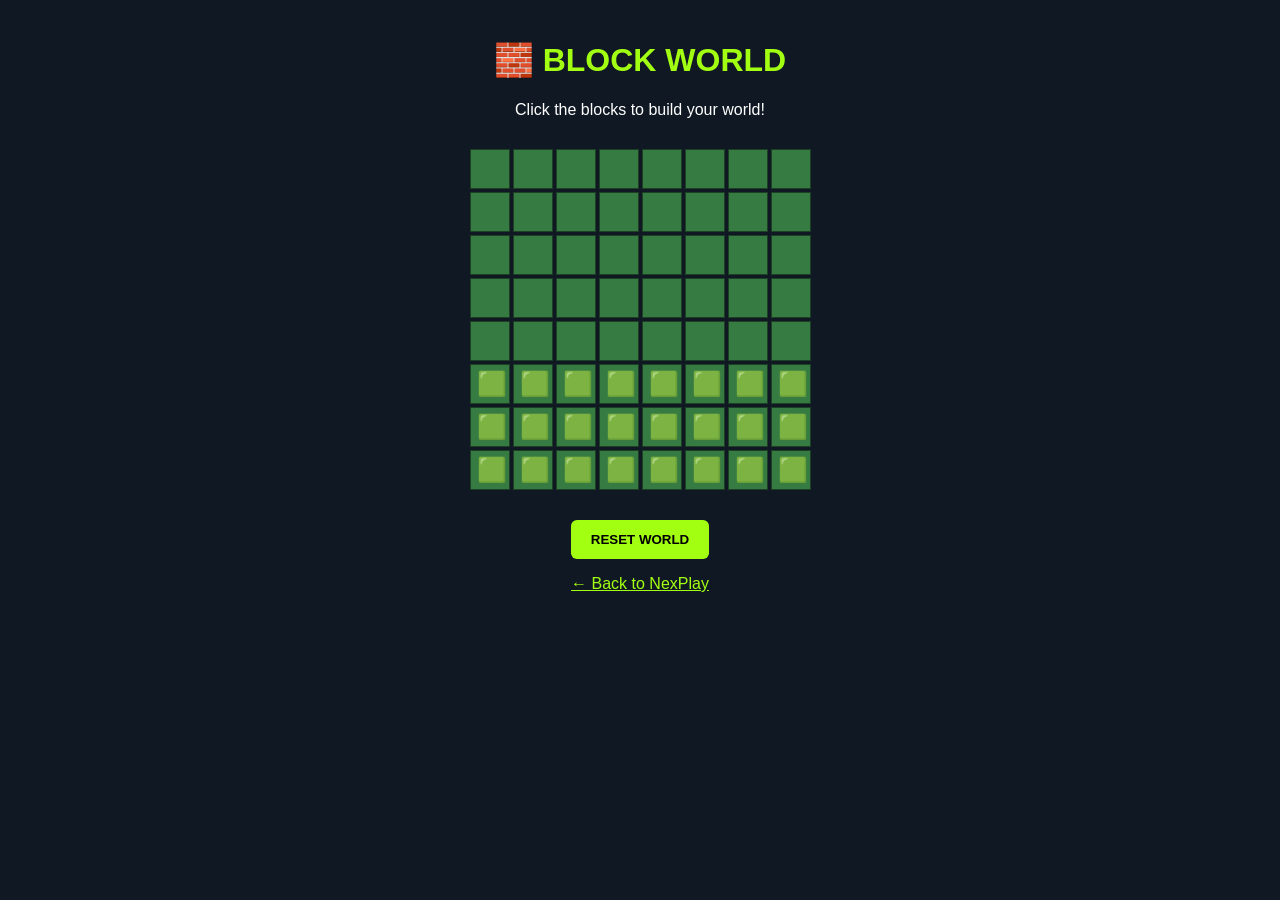
==== Block_World.html @ 0ebb63ab "Add files via upload" ====
<!DOCTYPE html>
<html lang="en">
<head>
<meta charset="UTF-8">
<meta name="viewport" content="width=device-width, initial-scale=1">
<title>NexPlay - Block World</title>
<style>
body {
    margin: 0;
    background: #101923;
    color: white;
    font-family: Arial, sans-serif;
    text-align: center;
}
h1 { color: #a3ff12; padding-top: 20px; }
#world {
    display: grid;
    grid-template-columns: repeat(8, 40px);
    gap: 3px;
    justify-content: center;
    margin: 30px auto;
}
.block {
    width: 40px;
    height: 40px;
    background: #367b42;
    border: 1px solid #1d4024;
    cursor: pointer;
    font-size: 24px;
}
button.action {
    padding: 12px 20px;
    background: #a3ff12;
    border: 0;
    border-radius: 6px;
    cursor: pointer;
    font-weight: bold;
}
a { color: #a3ff12; }
</style>
</head>
<body>
<h1>🧱 BLOCK WORLD</h1>
<p>Click the blocks to build your world!</p>

<div id="world"></div>

<button class="action" onclick="makeWorld()">RESET WORLD</button>
<p><a href="/">← Back to NexPlay</a></p>

<script>
const world = document.getElementById("world");

function makeWorld() {
    world.innerHTML = "";

    for (let i = 0; i < 64; i++) {
        const block = document.createElement("button");
        block.className = "block";
        block.textContent = i >= 40 ? "🟩" : "";

        block.onclick = function () {
            block.textContent = block.textContent ? "" : "🟩";
        };

        world.appendChild(block);
    }
}

makeWorld();
</script>
</body>
</html>
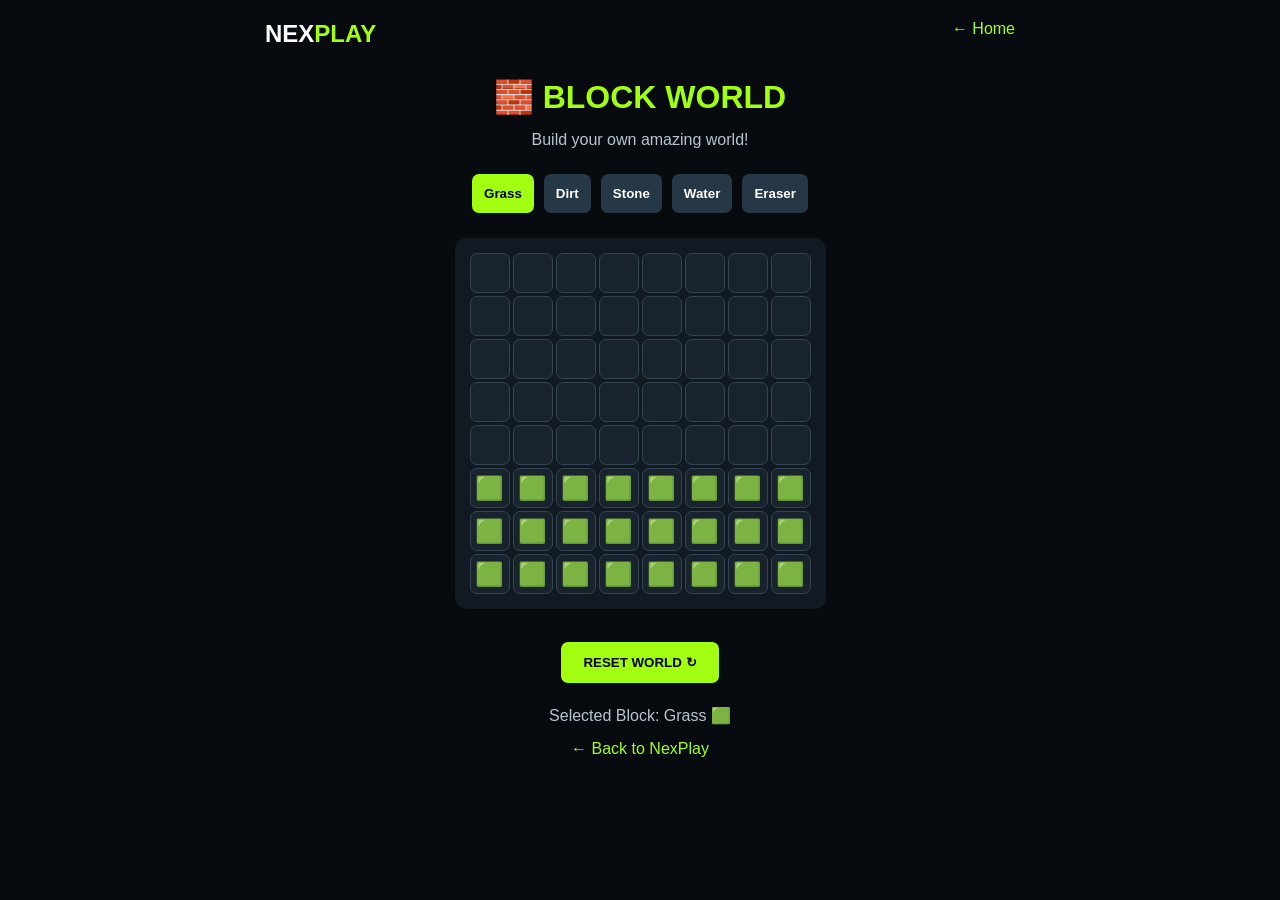
==== commit b1370800: "Update Block_World.html" ====
--- a/Block_World.html
+++ b/Block_World.html
@@ -1,73 +1,204 @@
+
 <!DOCTYPE html>
 <html lang="en">
 <head>
 <meta charset="UTF-8">
-<meta name="viewport" content="width=device-width, initial-scale=1">
-<title>NexPlay - Block World</title>
+<meta name="viewport" content="width=device-width, initial-scale=1.0">
+
+<title>NexPlay | Block World</title>
+
 <style>
+* {
+    margin: 0;
+    padding: 0;
+    box-sizing: border-box;
+}
+
 body {
-    margin: 0;
-    background: #101923;
+    background: #070b10;
     color: white;
     font-family: Arial, sans-serif;
     text-align: center;
-}
-h1 { color: #a3ff12; padding-top: 20px; }
+    padding: 20px;
+}
+
+header {
+    display: flex;
+    justify-content: space-between;
+    max-width: 750px;
+    margin: auto;
+}
+
+.logo {
+    font-size: 24px;
+    font-weight: bold;
+}
+
+.logo span {
+    color: #a3ff12;
+}
+
+a {
+    color: #a3ff12;
+    text-decoration: none;
+}
+
+h1 {
+    color: #a3ff12;
+    margin: 30px 0 10px;
+}
+
+p {
+    color: #b8c4ce;
+    margin: 15px;
+}
+
+.tools {
+    margin: 25px auto;
+    display: flex;
+    justify-content: center;
+    flex-wrap: wrap;
+    gap: 10px;
+}
+
+button {
+    cursor: pointer;
+    border: none;
+    border-radius: 7px;
+    padding: 12px;
+    font-weight: bold;
+}
+
+.tool {
+    background: #263746;
+    color: white;
+}
+
+.tool.active {
+    background: #a3ff12;
+    color: black;
+}
+
 #world {
     display: grid;
     grid-template-columns: repeat(8, 40px);
     gap: 3px;
     justify-content: center;
-    margin: 30px auto;
-}
+    margin: 25px auto;
+    background: #111a22;
+    padding: 15px;
+    width: fit-content;
+    border-radius: 12px;
+}
+
 .block {
     width: 40px;
     height: 40px;
-    background: #367b42;
-    border: 1px solid #1d4024;
-    cursor: pointer;
-    font-size: 24px;
-}
-button.action {
-    padding: 12px 20px;
+    font-size: 23px;
+    padding: 0;
+    background: #18232d;
+    border: 1px solid #344451;
+}
+
+.block:hover {
+    border: 2px solid white;
+}
+
+.action {
     background: #a3ff12;
-    border: 0;
-    border-radius: 6px;
-    cursor: pointer;
-    font-weight: bold;
-}
-a { color: #a3ff12; }
+    color: black;
+    padding: 13px 22px;
+    margin: 8px;
+}
+
+@media(max-width:400px) {
+    #world {
+        grid-template-columns: repeat(8, 32px);
+        gap: 2px;
+        padding: 8px;
+    }
+
+    .block {
+        width: 32px;
+        height: 32px;
+        font-size: 18px;
+    }
+}
 </style>
 </head>
+
 <body>
+
+<header>
+    <div class="logo">NEX<span>PLAY</span></div>
+    <a href="/">← Home</a>
+</header>
+
 <h1>🧱 BLOCK WORLD</h1>
-<p>Click the blocks to build your world!</p>
+<p>Build your own amazing world!</p>
+
+<div class="tools">
+    <button class="tool active" onclick="selectBlock('🟩',this)">Grass</button>
+    <button class="tool" onclick="selectBlock('🟫',this)">Dirt</button>
+    <button class="tool" onclick="selectBlock('🪨',this)">Stone</button>
+    <button class="tool" onclick="selectBlock('🟦',this)">Water</button>
+    <button class="tool" onclick="selectBlock('',this)">Eraser</button>
+</div>
 
 <div id="world"></div>
 
-<button class="action" onclick="makeWorld()">RESET WORLD</button>
+<button class="action" onclick="makeWorld()">RESET WORLD ↻</button>
+
+<p>Selected Block: <span id="selected">Grass 🟩</span></p>
+
 <p><a href="/">← Back to NexPlay</a></p>
 
 <script>
+
 const world = document.getElementById("world");
 
+let selectedBlock = "🟩";
+
 function makeWorld() {
+
     world.innerHTML = "";
 
     for (let i = 0; i < 64; i++) {
+
         const block = document.createElement("button");
+
         block.className = "block";
+
         block.textContent = i >= 40 ? "🟩" : "";
 
-        block.onclick = function () {
-            block.textContent = block.textContent ? "" : "🟩";
+        block.setAttribute("aria-label", "World block " + (i + 1));
+
+        block.onclick = function() {
+            block.textContent = selectedBlock;
         };
 
         world.appendChild(block);
     }
 }
 
+function selectBlock(block, button) {
+
+    selectedBlock = block;
+
+    document.querySelectorAll(".tool").forEach(btn => {
+        btn.classList.remove("active");
+    });
+
+    button.classList.add("active");
+
+    document.getElementById("selected").textContent =
+        block || "Eraser";
+
+}
+
 makeWorld();
+
 </script>
+
 </body>
-</html>+</html>
